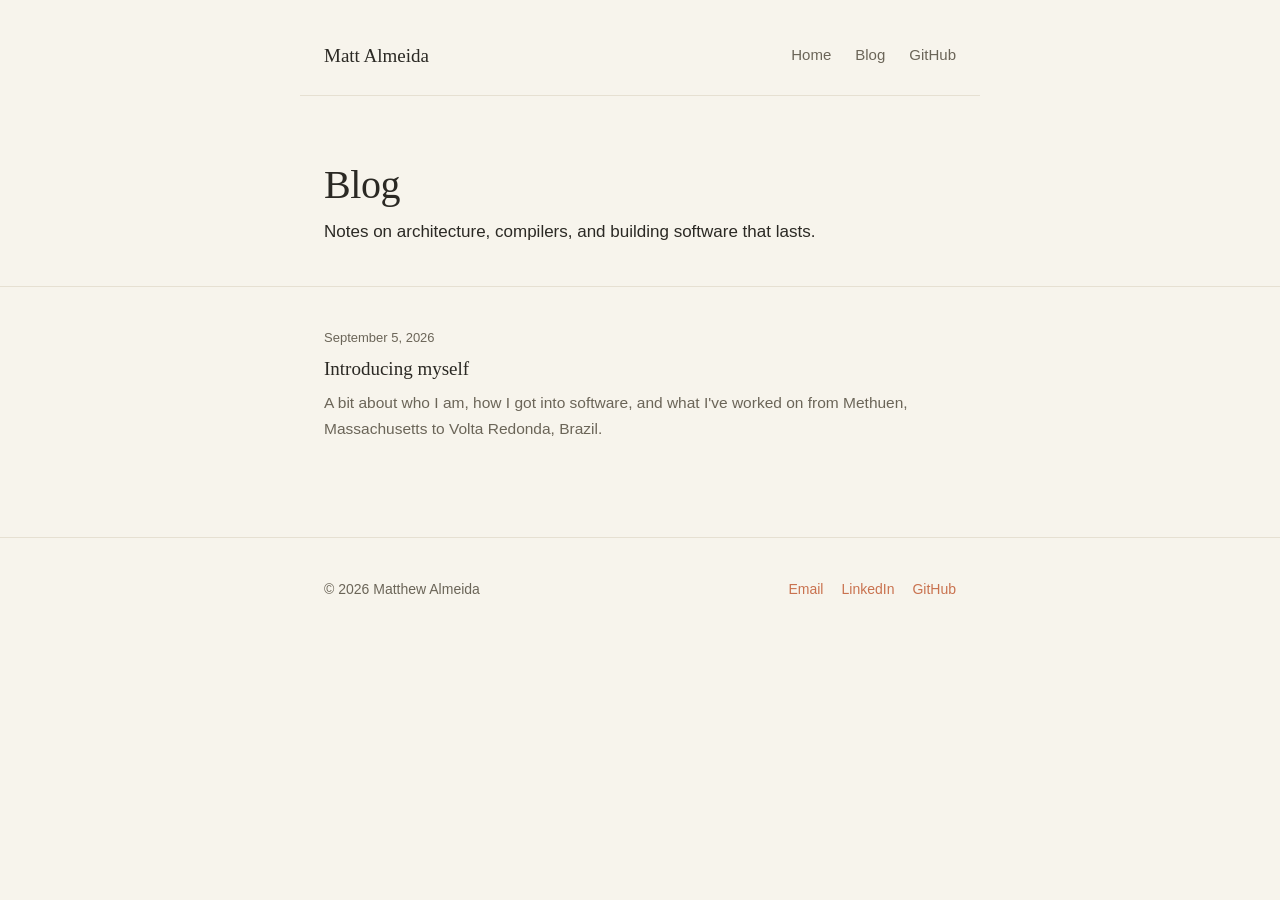
==== blog/index.html @ 7e03e646 "first pass" ====
<!doctype html>
<html lang="en">
<head>
  <meta charset="UTF-8" />
  <meta name="viewport" content="width=device-width, initial-scale=1.0" />
  <title>Blog — Matt Almeida</title>
  <meta name="description" content="Writing on software architecture, compilers, and building systems that hold up in production." />
  <link rel="stylesheet" href="../css/style.css" />
</head>
<body>

  <header class="site-header">
    <div class="wrap">
      <a href="/" class="brand">Matt Almeida</a>
      <nav>
        <a href="/">Home</a>
        <a href="/blog/">Blog</a>
        <a href="https://github.com/lamadelrae" target="_blank" rel="noopener">GitHub</a>
      </nav>
    </div>
  </header>

  <main>
    <section class="hero" style="border-top:none; padding-bottom:24px;">
      <div class="wrap">
        <h1>Blog</h1>
        <p>Notes on architecture, compilers, and building software that lasts.</p>
      </div>
    </section>

    <section>
      <div class="wrap">
        <ul class="post-list">
          <li>
            <span class="post-date">September 5, 2026</span>
            <a class="post-title" href="/blog/introducing-myself.html">Introducing myself</a>
            <p class="post-excerpt">A bit about who I am, how I got into software, and what I've worked on from Methuen, Massachusetts to Volta Redonda, Brazil.</p>
          </li>
        </ul>
      </div>
    </section>
  </main>

  <footer class="site-footer">
    <div class="wrap">
      <span>© 2026 Matthew Almeida</span>
      <nav>
        <a href="mailto:matthew.almeida572@gmail.com">Email</a>
        <a href="https://www.linkedin.com/in/matt-almeida/" target="_blank" rel="noopener">LinkedIn</a>
        <a href="https://github.com/lamadelrae" target="_blank" rel="noopener">GitHub</a>
      </nav>
    </div>
  </footer>

</body>
</html>
---- css/style.css ----
/* almeidamatt.com — minimalist, warm, Anthropic-inspired */

:root {
  --bg: #F7F4EC;
  --bg-raised: #FCFAF5;
  --ink: #2B2924;
  --ink-soft: #6B6558;
  --line: #E6E0D2;
  --accent: #C9724F;
  --accent-ink: #FCFAF5;
  --max-w: 680px;
}

* {
  box-sizing: border-box;
}

html {
  color-scheme: light;
}

body {
  margin: 0;
  background: var(--bg);
  color: var(--ink);
  font-family: -apple-system, BlinkMacSystemFont, "Segoe UI", Helvetica, Arial, sans-serif;
  font-size: 17px;
  line-height: 1.65;
  -webkit-font-smoothing: antialiased;
}

h1, h2, h3 {
  font-family: Georgia, "Iowan Old Style", "Palatino Linotype", serif;
  font-weight: 500;
  line-height: 1.25;
  color: var(--ink);
  letter-spacing: -0.01em;
}

a {
  color: var(--accent);
  text-decoration: none;
  border-bottom: 1px solid transparent;
}

a:hover {
  border-bottom-color: currentColor;
}

.wrap {
  max-width: var(--max-w);
  margin: 0 auto;
  padding: 0 24px;
}

/* header */

.site-header {
  padding: 40px 0 0;
}

.site-header .wrap {
  display: flex;
  align-items: center;
  justify-content: space-between;
  padding-bottom: 24px;
  border-bottom: 1px solid var(--line);
}

.site-header .brand {
  font-family: Georgia, "Iowan Old Style", "Palatino Linotype", serif;
  font-size: 19px;
  color: var(--ink);
  border: none;
}

.site-header nav {
  display: flex;
  gap: 24px;
  font-size: 15px;
}

.site-header nav a {
  color: var(--ink-soft);
}

.site-header nav a:hover {
  color: var(--ink);
}

/* hero */

.hero {
  padding: 64px 0 48px;
}

.hero .eyebrow {
  display: inline-block;
  font-size: 13px;
  letter-spacing: 0.08em;
  text-transform: uppercase;
  color: var(--accent);
  margin-bottom: 16px;
}

.hero h1 {
  font-size: 40px;
  margin: 0 0 8px;
}

.hero .role {
  font-size: 19px;
  color: var(--ink-soft);
  margin: 0 0 28px;
}

.hero p {
  margin: 0 0 16px;
  max-width: 56ch;
}

.hero .links {
  margin-top: 28px;
  display: flex;
  gap: 20px;
  flex-wrap: wrap;
  font-size: 15px;
}

/* sections */

section {
  padding: 40px 0;
  border-top: 1px solid var(--line);
}

section h2 {
  font-size: 22px;
  margin: 0 0 24px;
}

/* project cards */

.projects {
  display: flex;
  flex-direction: column;
  gap: 20px;
}

.project {
  padding: 20px 24px;
  background: var(--bg-raised);
  border: 1px solid var(--line);
  border-radius: 10px;
}

.project h3 {
  font-size: 17px;
  margin: 0 0 6px;
  font-family: -apple-system, BlinkMacSystemFont, "Segoe UI", Helvetica, Arial, sans-serif;
  font-weight: 600;
}

.project p {
  margin: 0 0 10px;
  color: var(--ink-soft);
  font-size: 15.5px;
}

.project .meta {
  font-size: 13px;
  color: var(--ink-soft);
  display: flex;
  gap: 12px;
  align-items: center;
}

.tag {
  display: inline-block;
  padding: 2px 9px;
  border-radius: 100px;
  background: var(--bg);
  border: 1px solid var(--line);
  font-size: 12.5px;
  color: var(--ink-soft);
}

/* blog list */

.post-list {
  list-style: none;
  margin: 0;
  padding: 0;
  display: flex;
  flex-direction: column;
  gap: 24px;
}

.post-list li {
  display: flex;
  flex-direction: column;
}

.post-list .post-date {
  font-size: 13px;
  color: var(--ink-soft);
  margin-bottom: 4px;
}

.post-list a.post-title {
  font-family: Georgia, "Iowan Old Style", "Palatino Linotype", serif;
  font-size: 19px;
  color: var(--ink);
  border: none;
}

.post-list a.post-title:hover {
  color: var(--accent);
}

.post-list .post-excerpt {
  color: var(--ink-soft);
  font-size: 15.5px;
  margin-top: 6px;
}

/* article */

article.post {
  padding: 56px 0;
}

article.post .post-meta {
  font-size: 14px;
  color: var(--ink-soft);
  margin-bottom: 12px;
}

article.post h1 {
  font-size: 34px;
  margin: 0 0 8px;
}

article.post .subtitle {
  color: var(--ink-soft);
  font-size: 18px;
  margin: 0 0 40px;
}

article.post h2 {
  font-size: 23px;
  margin: 40px 0 16px;
}

article.post p {
  margin: 0 0 18px;
}

article.post .back-link {
  display: inline-block;
  margin-bottom: 32px;
  font-size: 14px;
  color: var(--ink-soft);
  border: none;
}

/* footer */

.site-footer {
  padding: 40px 0 64px;
  border-top: 1px solid var(--line);
  margin-top: 40px;
}

.site-footer .wrap {
  display: flex;
  justify-content: space-between;
  align-items: center;
  font-size: 14px;
  color: var(--ink-soft);
}

.site-footer nav {
  display: flex;
  gap: 18px;
}

@media (max-width: 560px) {
  .hero h1 {
    font-size: 32px;
  }
  .site-header .wrap,
  .site-footer .wrap {
    flex-direction: column;
    align-items: flex-start;
    gap: 16px;
  }
}
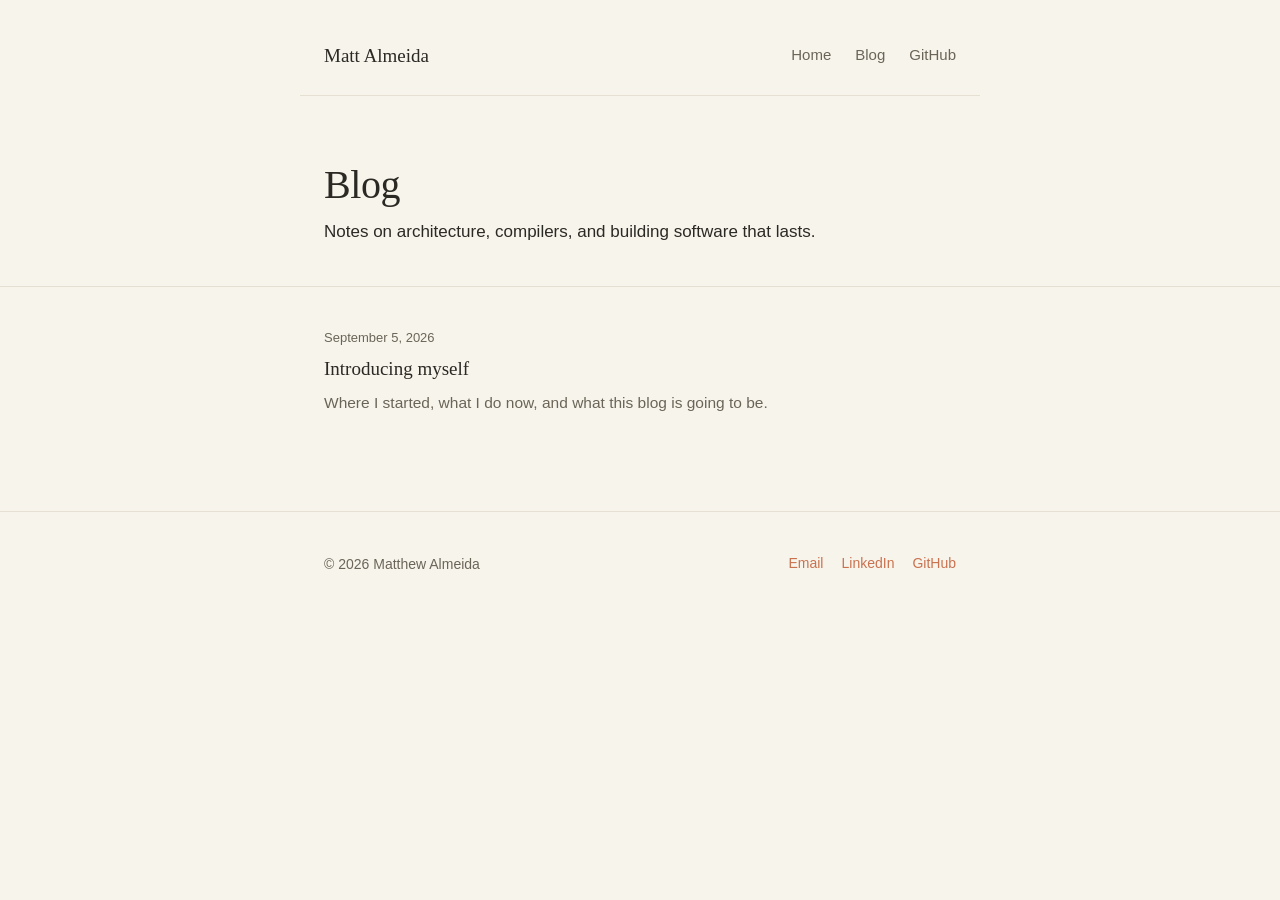
==== commit 3bdb74ea: "wip" ====
--- a/blog/index.html
+++ b/blog/index.html
@@ -34,7 +34,7 @@
           <li>
             <span class="post-date">September 5, 2026</span>
             <a class="post-title" href="/blog/introducing-myself.html">Introducing myself</a>
-            <p class="post-excerpt">A bit about who I am, how I got into software, and what I've worked on from Methuen, Massachusetts to Volta Redonda, Brazil.</p>
+            <p class="post-excerpt">Where I started, what I do now, and what this blog is going to be.</p>
           </li>
         </ul>
       </div>
